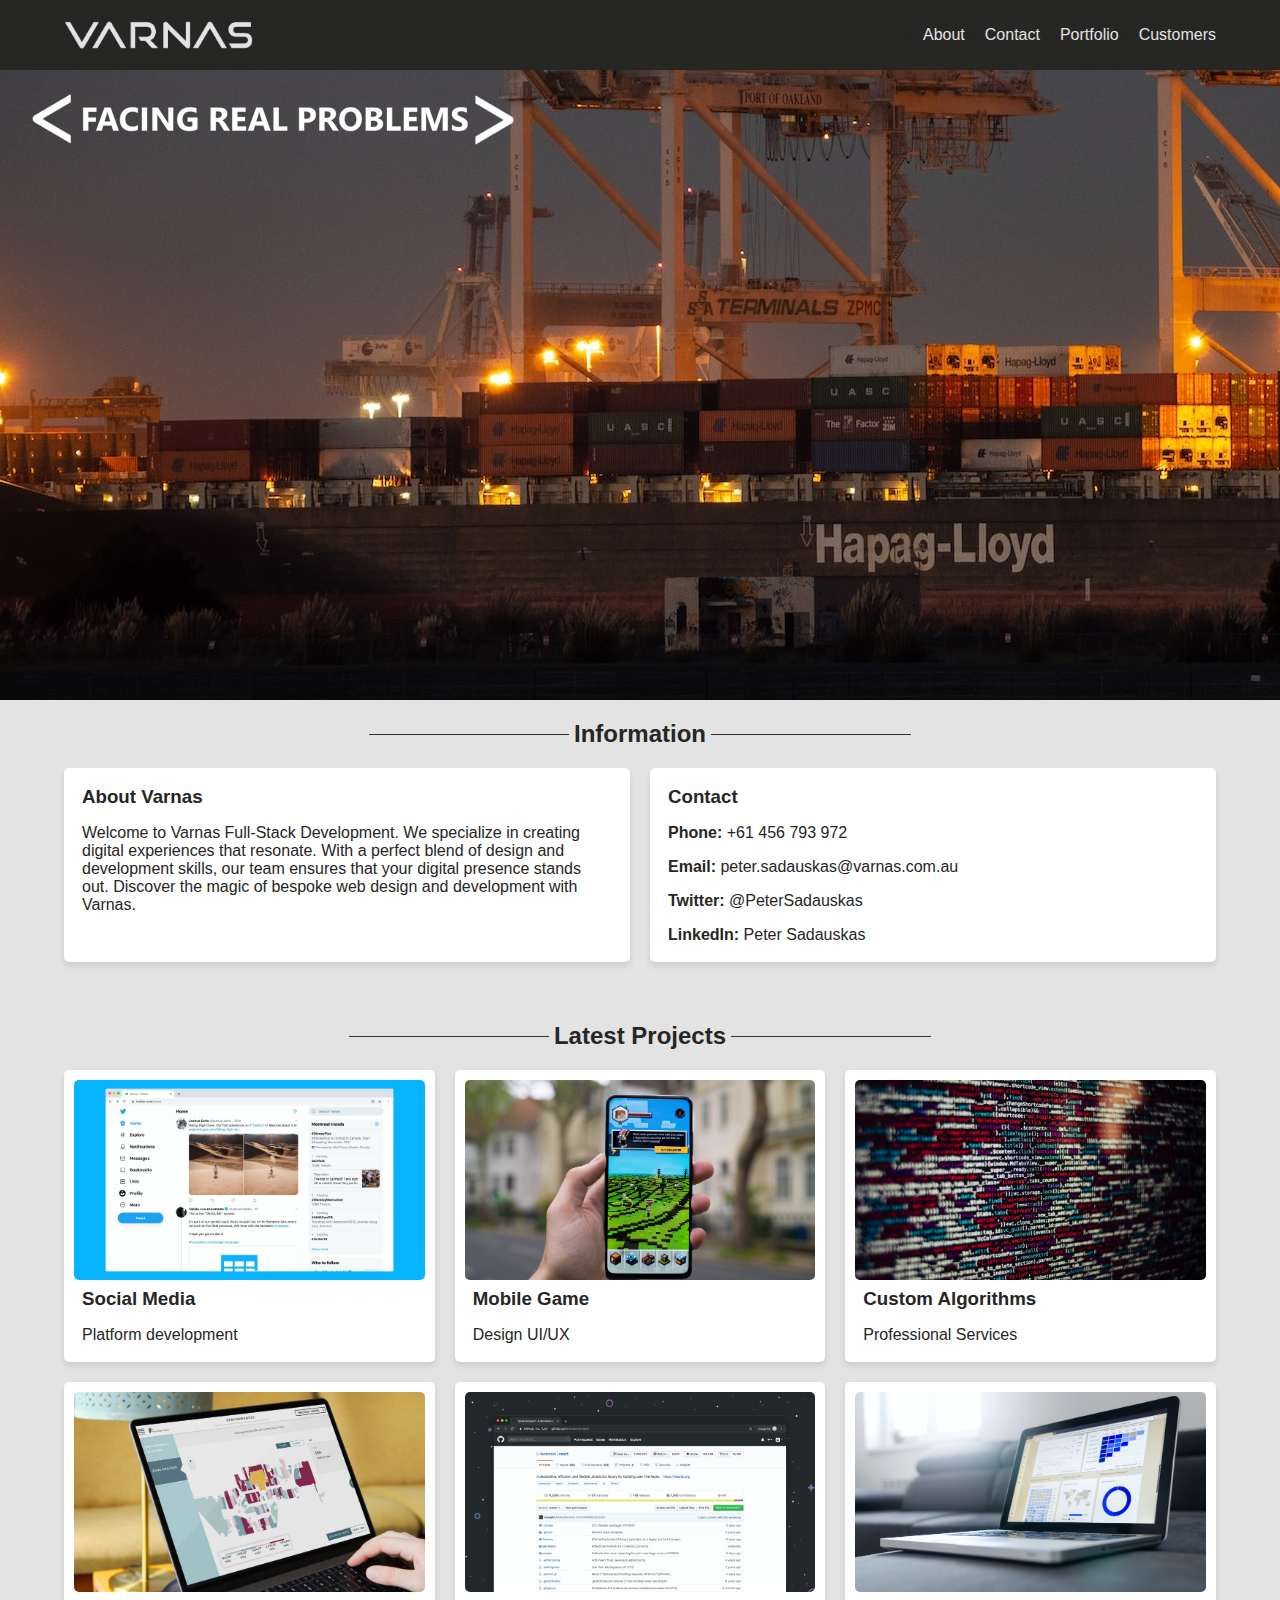
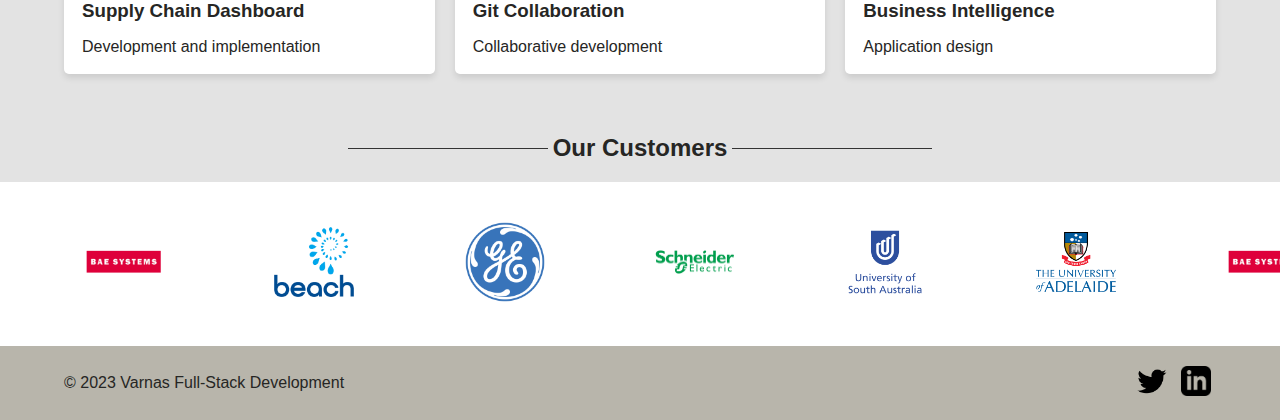
==== index.html @ 43243020 "Initial portfolio page build complete." ====
<!DOCTYPE html>
<html lang="en">

<head>
    <meta charset="UTF-8">
    <link rel="stylesheet" href="./assets/css/style.css">
    <meta name="viewport" content="width=device-width, initial-scale=1.0">
    <title>Varnas Full-Stack Development</title>
</head>

<body>
    <header>
        <!-- Company Logo -->
        <!-- TODO: Replace with your company logo -->
        <img src="./assets/images/logo/02 varnas-logo-mercury-mist.png" alt="Varnas Logo">

        <!-- Navigation Links -->
        <nav>
            <ul>
                <li><a href="#about-varnas">About</a></li>
                <li><a href="#about-varnas">Contact</a></li>
                <li><a href="#latest-projects">Portfolio</a></li>
                <li><a href="#customers">Customers</a></li>
            </ul>
        </nav>
    </header>

    <main>
        <!-- Hero Section: Split design - half developer, half designer -->
        <section id="hero">
            <!-- Developer Image -->
            <!-- TODO: Replace with your developer persona image -->
            <div class="developer">
                <img src="./assets/images/persona/supply-chain.jpg" alt="Developer Persona">
            </div>

            <!-- Designer Image -->
            <!-- TODO: Replace with your designer persona image -->
            <div class="designer top-image">
                <img src="./assets/images/persona/software.jpg" alt="Designer Persona">
            </div>
        </section>

        <!-- About Section -->

        <div class="heading-container">
            <div class="line"></div>
            <h2>Information</h2>
            <div class="line"></div>
        </div>

        <section id="about-varnas">
            <div class="about-varnas-grid">
                <!-- Each project box -->
                <div class="about-box">
                        <h3>About Varnas</h3>
                        <p>Welcome to Varnas Full-Stack Development. We specialize in creating digital experiences that resonate. With a perfect blend of design and development skills, our team ensures that your digital presence stands out. Discover the magic of bespoke web design and development with Varnas.</p>
                </div>

                <div class="about-box">
                    <h3>Contact</h3>
                    <p><strong>Phone:</strong> +61 456 793 972</p>
                    <p><strong>Email:</strong> <a href="peter.sadauskas@varnas.com.au">peter.sadauskas@varnas.com.au</a></p>
                    <p><strong>Twitter:</strong> <a href="https://twitter.com/PeterSadauskas" target="_blank">@PeterSadauskas</a></p>
                    <p><strong>LinkedIn:</strong> <a href="https://www.linkedin.com/in/peter-sadauskas-ab8177270/" target="_blank">Peter Sadauskas</a></p>
                </div>
            </div>
        </section>

        <!-- Latest Projects Section -->
        <section id="latest-projects">
            <div class="heading-container">
                <div class="line"></div>
                <h2>Latest Projects</h2>
                <div class="line"></div>
            </div>
            <div class="project-grid">
                <!-- Each project box -->
                <div class="project-box">
                    <a href="project-link.html">
                        <!-- TODO: Replace with your project thumbnail -->
                        <img src="./assets/images/projects/project-social-media-platform.jpg" alt="Social Media">
                        <h3>Social Media</h3>
                        <p>Platform development</p>
                    </a>
                </div>

                <div class="project-box">
                    <a href="project-link.html">
                        <!-- TODO: Replace with your project thumbnail -->
                        <img src="./assets/images/projects/project-mobile-game.jpg" alt="Mobile Game">
                        <h3>Mobile Game</h3>
                        <p>Design UI/UX</p>
                    </a>
                </div>

                <div class="project-box">
                    <a href="project-link.html">
                        <!-- TODO: Replace with your project thumbnail -->
                        <img src="./assets/images/projects/project-custom-algorithms.jpg" alt="Custom Algorithms">
                        <h3>Custom Algorithms</h3>
                        <p>Professional Services</p>
                    </a>
                </div>

                <div class="project-box">
                    <a href="project-link.html">
                        <!-- TODO: Replace with your project thumbnail -->
                        <img src="./assets/images/projects/project-sc-analysis.jpg" alt="Supply Chain Dashboard">
                        <h3>Supply Chain Dashboard</h3>
                        <p>Development and implementation</p>
                    </a>
                </div>

                <div class="project-box">
                    <a href="project-link.html">
                        <!-- TODO: Replace with your project thumbnail -->
                        <img src="./assets/images/projects/project-git-collaboration.jpg" alt="Git Collaboration">
                        <h3>Git Collaboration</h3>
                        <p>Collaborative development</p>
                    </a>
                </div>

                <div class="project-box">
                    <a href="project-link.html">
                        <!-- TODO: Replace with your project thumbnail -->
                        <img src="./assets/images/projects/project-dashboard-reporting.jpg" alt="Business Intelligence">
                        <h3>Business Intelligence</h3>
                        <p>Application design</p>
                    </a>
                </div>
            </div>
        </section>

        <!-- Customers Section -->
        <div class="heading-container">
            <div class="line"></div>
            <h2>Our Customers</h2>
            <div class="line"></div>
        </div>
        
        <section id="customers">

            <div class="slider">
                <!-- Each logo in the slider -->
                <div class="slide">
                    <img src="./assets/images/customer/bae-logo.png" alt="BAE Systems">
                </div>
                <div class="slide">
                    <img src="./assets/images/customer/beach-logo.png" alt="Beach Energy">
                </div>
                <div class="slide">
                    <img src="./assets/images/customer/ge-logo.png" alt="General Electric">
                </div>
                <div class="slide">
                    <img src="./assets/images/customer/schn-logo.png" alt="Schneider Electric">
                </div>
                <div class="slide">
                    <img src="./assets/images/customer/unisa-logo.png" alt="UniSA">
                </div>
                <div class="slide">
                    <img src="./assets/images/customer/adel-uni-logo.png" alt="Adelaide University">
                </div>
                <div class="slide">
                    <img src="./assets/images/customer/bae-logo.png" alt="BAE Systems">
                </div>
                <div class="slide">
                    <img src="./assets/images/customer/beach-logo.png" alt="Beach Energy">
                </div>
                <div class="slide">
                    <img src="./assets/images/customer/ge-logo.png" alt="General Electric">
                </div>
                <div class="slide">
                    <img src="./assets/images/customer/schn-logo.png" alt="Schneider Electric">
                </div>
                <div class="slide">
                    <img src="./assets/images/customer/unisa-logo.png" alt="UniSA">
                </div>
                <div class="slide">
                    <img src="./assets/images/customer/adel-uni-logo.png" alt="Adelaide University">
                </div>
                <!-- Add more slides as necessary -->
            </div>
        </section>

    </main>

    <footer>
        <!-- Copyright Information -->
        <p>© 2023 Varnas Full-Stack Development</p>
    
        <!-- Social Media Links -->
        <div class="social-links">
            <!-- TODO: Replace # with your actual Twitter link -->
            <a href="https://twitter.com/PeterSadauskas" target="_blank" rel="noopener noreferrer">
                <img src="./assets/images/logo/logo-twitter-black.png" alt="Twitter">
            </a>
            <!-- TODO: Replace # with your actual LinkedIn link -->
            <a href="https://www.linkedin.com/in/peter-sadauskas-ab8177270/" target="_blank" rel="noopener noreferrer">
                <img src="./assets/images/logo/linkedin-black.png" alt="LinkedIn">
            </a>
        </div>
    </footer>

    <!-- Linking the JavaScript file for the cursor-based effect -->
    <script src="./assets/java/hero.js"></script>
    <script src="./assets/java/smoothscroll.js"></script>
</body>

</html>
---- assets/css/style.css ----
/* Variables */
:root {
    --main-color: #262624;
    --secondary-color: #E3E3E3;
    --accent-color: #B8B5AB;
    --highlight-color: #A759FF;
    --background-white: #ffffff;
    --font-family: 'Commuters Sans', sans-serif;
}

/* Base Styles and Resets */
* {
    margin: 0;
    padding: 0;
    box-sizing: border-box;
    font-family: var(--font-family);
}

html, body {
    height: 100%;
}

body {
    display: flex;
    flex-direction: column;
    background-color: var(--secondary-color);
    color: var(--main-color);
}

main {
    flex: 1 0 auto;
}

a {
    text-decoration: none;
    color: inherit;
    transition: color 0.3s ease;
}

a:hover {
    color: var(--highlight-color);
}

/* Header */
header {
    display: flex;
    justify-content: space-between;
    align-items: center;
    padding: 20px 5%;
    background-color: var(--main-color);
}

header img {
    height: 30px;
}

nav ul {
    display: flex;
    gap: 20px;
}

nav ul li a {
    color: var(--secondary-color);
}

/* Hero Section */
#hero {
    position: relative;
    display: flex;
    align-items: center;
    justify-content: center;
    height: 70vh;
    overflow: hidden;
}

#hero .developer,
#hero .designer {
    position: absolute;
    top: 0;
    left: 0;
    width: 100%;
    height: 100%;
    object-fit: cover;
    transition: opacity 0.3s ease;
}

#hero .designer {
    opacity: 1;
    z-index: 1;  
}

#hero .developer {
    opacity: 1;
    z-index: 2;
}

#contact ul {
    list-style-type: none;
    padding: 0;
}

#contact li {
    margin-bottom: 10px;
}

/* About Section */
#about-varnas {
    padding: 0px 5%;
}

.about-varnas-grid {
    display: flex;
    flex-wrap: wrap;
    gap: 20px;
    justify-content: space-between;
}

.about-box {
    flex: 1 1 calc(50% - 20px);
    box-shadow: 0 4px 6px rgba(0, 0, 0, 0.1);
    overflow: hidden;
    border-radius: 5px;
    padding: 10px;
    transition: transform 0.3s ease;
    background-color: var(--background-white);
}

.about-box h3,
.about-box p {
    padding: 8px;
}

/* Latest Projects Section */
#latest-projects {
    padding: 40px 5%;
}

.project-grid {
    display: flex;
    flex-wrap: wrap;
    gap: 20px;
    justify-content: space-between;
}

.project-box {
    flex: 1 1 calc(33.333% - 20px);
    box-shadow: 0 4px 6px rgba(0, 0, 0, 0.1);
    overflow: hidden;
    border-radius: 5px;
    padding: 10px;
    transition: transform 0.3s ease;
    background-color: var(--background-white);
}

.project-box img {
    width: 100%;
    height: 200px;
    object-fit: cover;
    display: block;
    border-radius: 5px;
}

.project-box h3,
.project-box p {
    padding: 8px;
}

.project-box:hover {
    transform: scale(1.05);
}

/* Customers Section */
#customers {
    position: relative;
    padding: 20px 5%;
    background-color: var(--background-white);
    overflow: hidden; /* Hide the overflow so we don't see logos outside the slider area */
}

.heading-container {
    display: flex;
    align-items: center;
    justify-content: center; /* Center the entire content */
    text-align: center;
    padding: 20px;
}

.heading-container h2 {
    margin: 0 5px; /* Adds a little gap between the text and the lines */
}

.heading-container::before,
.heading-container::after {
    content: ''; /* Necessary for pseudo-elements */
    position: absolute;
    top: 50%; /* Position in the center vertically */
    width: 50%; /* Half the width of the container */
    height: 1px; /* Adjust thickness of the line */
    background-color: #333; /* Adjust the color */
}

.heading-container::before {
    left: 0; /* Positioned to the left */
    margin-right: 10px; /* Adds a small gap between the text and the line */
    transform: translateX(-100%); /* Moves it completely to the left */
}

.heading-container::after {
    right: 0; /* Positioned to the right */
    margin-left: 10px; /* Adds a small gap between the text and the line */
    transform: translateX(100%); /* Moves it completely to the right */
}

#customers h2 {
    
    padding: 0 10px; /* Adds some padding so the background color covers a bit of the line near the text */
   
}


.heading-container .line {
    flex-grow: 0; /* Don't let the line take all available space */
    flex-basis: 200px; /* This will be the default width of the line */
    height: 1px; /* Adjust thickness of the line */
    background-color: #333; /* Adjust the color */
}

.slider {
    display: flex;
    align-items: center;
    justify-content: flex-start; /* Start the logos from the left side */
    animation: scrollLogos 30s linear infinite; /* Apply the scrolling animation */
    width: calc(200% - 20px); /* Double the width to have a seamless loop */
}

.slider::-webkit-scrollbar {
    display: none; /* hide scrollbar for Chrome, Safari, Edge */
}

.slide {
    width: calc(16.666% - 20px); /* Divide by 6 since there are 6 logos */
    padding: 20px;
    box-sizing: border-box; /* Include padding in the width calculation */
}

.slide img {
    max-width: 80px;
    height: auto;
}

/* Footer */
footer {
    display: flex;
    justify-content: space-between;
    align-items: center;
    padding: 20px 5%;
    background-color: var(--accent-color);
    flex-shrink: 0;
}

footer p {
    margin: 0;
}

/* Social Media Links */
.social-links a img {
    margin: 0 5px;
    height: 30px; 
    width: auto;
    transition: filter 0.3s ease;
}

.social-links a:hover img {
    filter: brightness(1.2);
}

/* Responsive Media Queries */
@media screen and (max-width: 768px) {

    nav ul, footer {
        flex-direction: column;
        gap: 10px;
        align-items: center;
    }

    header, footer {
        padding: 20px 5%;
    }

    .project-box {
        flex: 1 1 calc(50% - 10px);
    }
}

@keyframes scrollLogos {
    0% {
        transform: translateX(0);
    }
    100% {
        transform: translateX(-50%);
    }
}
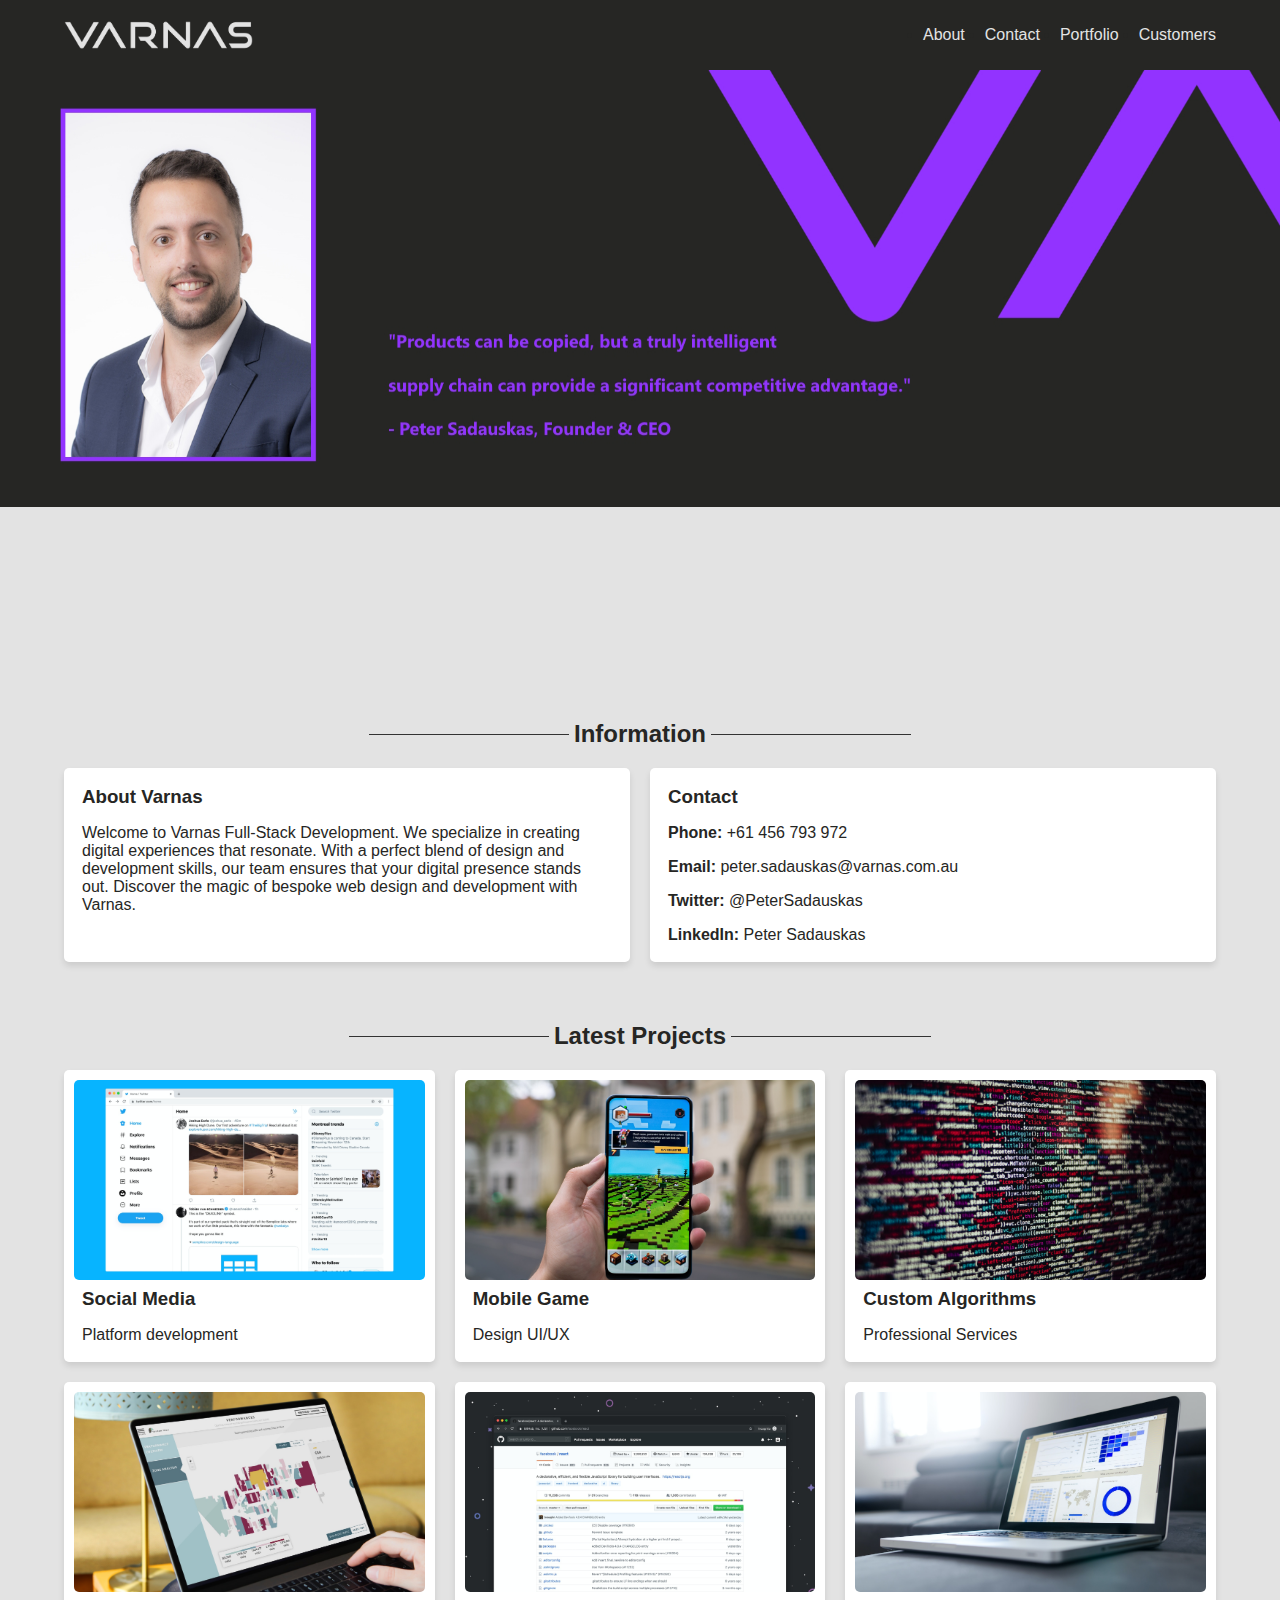
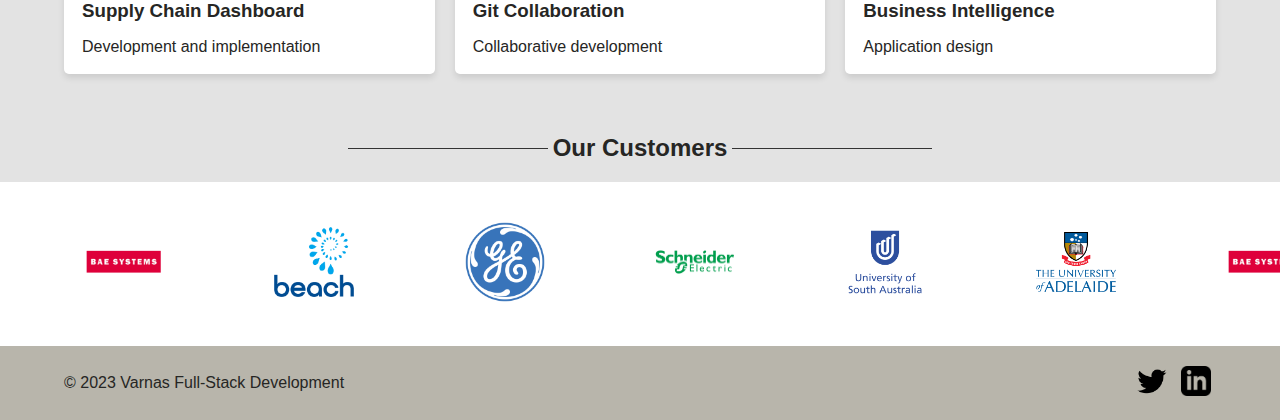
==== commit a53383cd: "Added profile picture to hero section." ====
--- a/index.html
+++ b/index.html
@@ -27,7 +27,8 @@
 
     <main>
         <!-- Hero Section: Split design - half developer, half designer -->
-        <section id="hero">
+
+        <section id="hero" class="heading-container">
             <!-- Developer Image -->
             <!-- TODO: Replace with your developer persona image -->
             <div class="developer">
@@ -40,6 +41,7 @@
                 <img src="./assets/images/persona/software.jpg" alt="Designer Persona">
             </div>
         </section>
+
 
         <!-- About Section -->
 
@@ -60,7 +62,7 @@
                 <div class="about-box">
                     <h3>Contact</h3>
                     <p><strong>Phone:</strong> +61 456 793 972</p>
-                    <p><strong>Email:</strong> <a href="peter.sadauskas@varnas.com.au">peter.sadauskas@varnas.com.au</a></p>
+                    <p><strong>Email:</strong> <a href="mailto:peter.sadauskas@varnas.com.au">peter.sadauskas@varnas.com.au</a></p>
                     <p><strong>Twitter:</strong> <a href="https://twitter.com/PeterSadauskas" target="_blank">@PeterSadauskas</a></p>
                     <p><strong>LinkedIn:</strong> <a href="https://www.linkedin.com/in/peter-sadauskas-ab8177270/" target="_blank">Peter Sadauskas</a></p>
                 </div>
--- a/assets/css/style.css
+++ b/assets/css/style.css
@@ -64,6 +64,11 @@
 }
 
 /* Hero Section */
+.hero {
+    background-color: red;
+    padding: 2rem 2rem 1rem;  /* Adjusted bottom padding */
+}
+
 #hero {
     position: relative;
     display: flex;
@@ -80,7 +85,7 @@
     left: 0;
     width: 100%;
     height: 100%;
-    object-fit: cover;
+    object-fit: contain; /* Ensure image maintains its aspect ratio */
     transition: opacity 0.3s ease;
 }
 
@@ -92,6 +97,13 @@
 #hero .developer {
     opacity: 1;
     z-index: 2;
+}
+
+#hero .developer img,
+#hero .designer img {
+    width: 100%; 
+    height: auto; 
+    object-fit: contain; 
 }
 
 #contact ul {
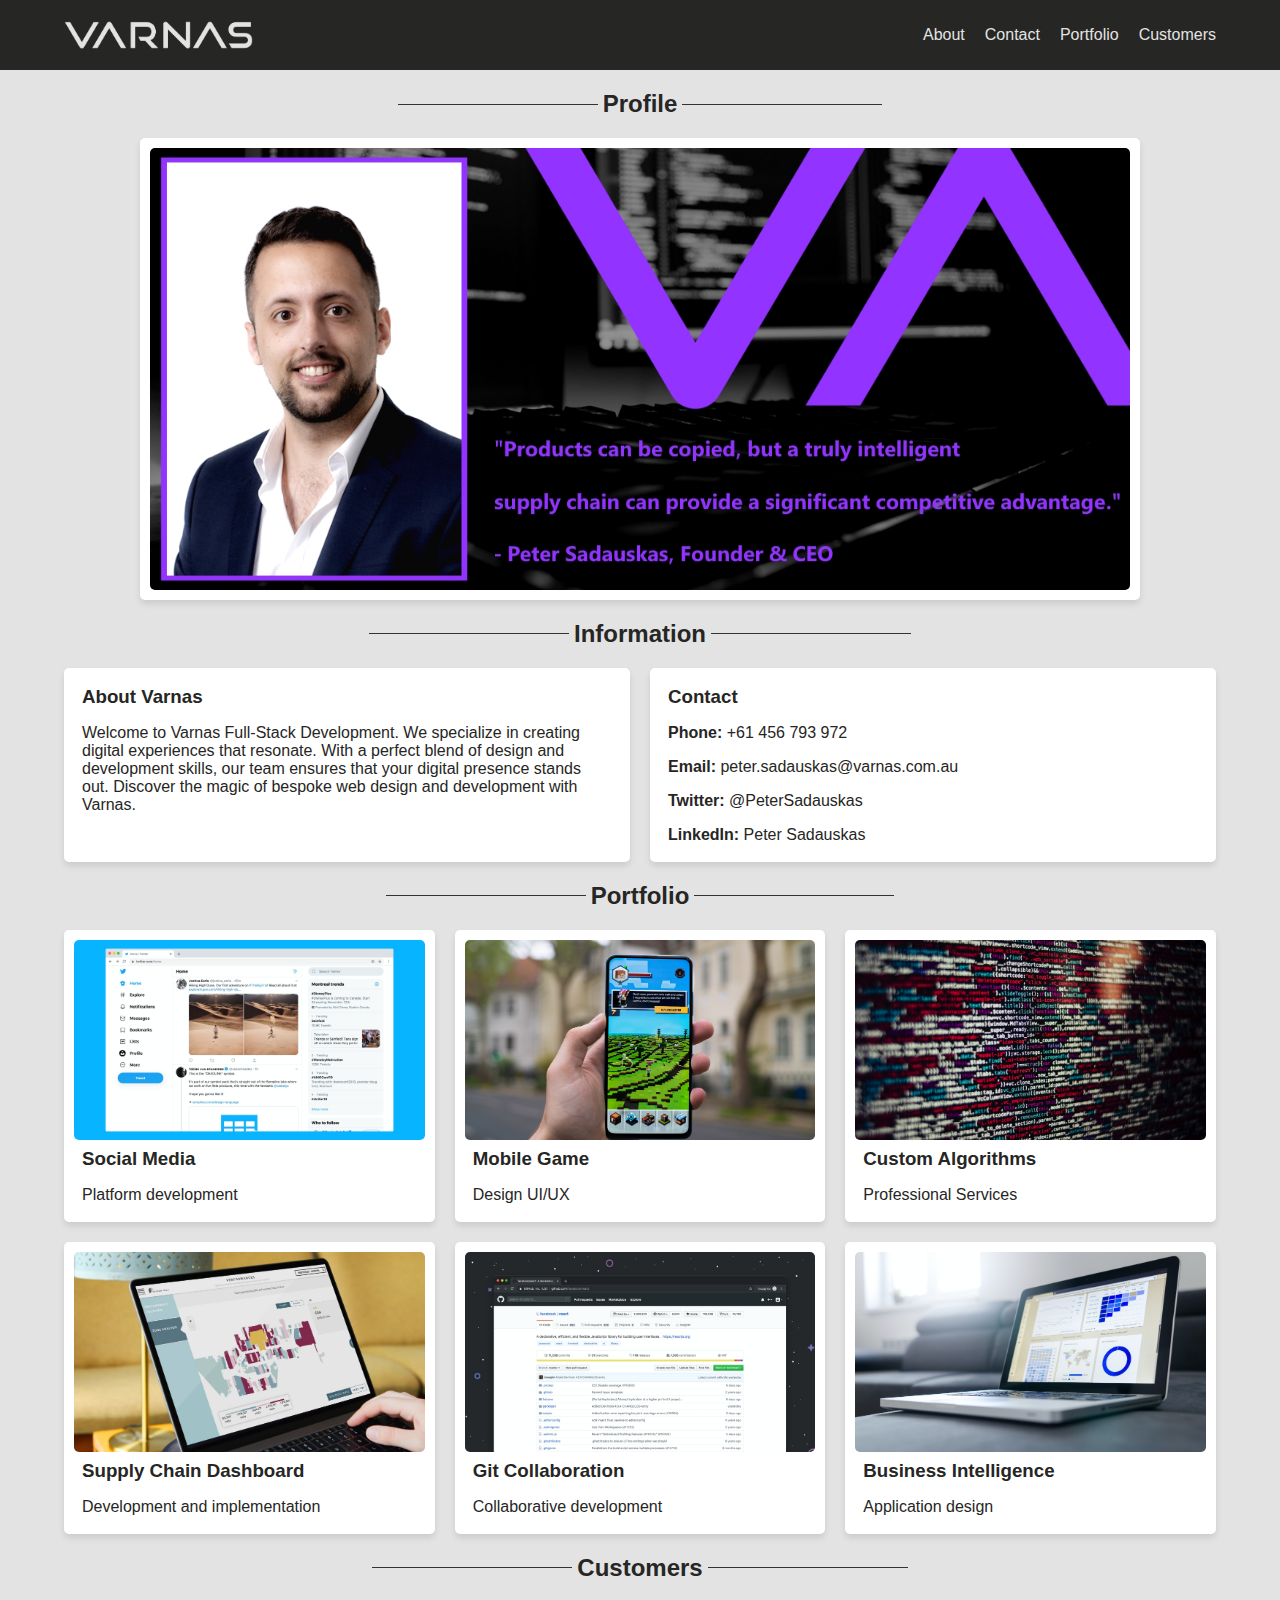
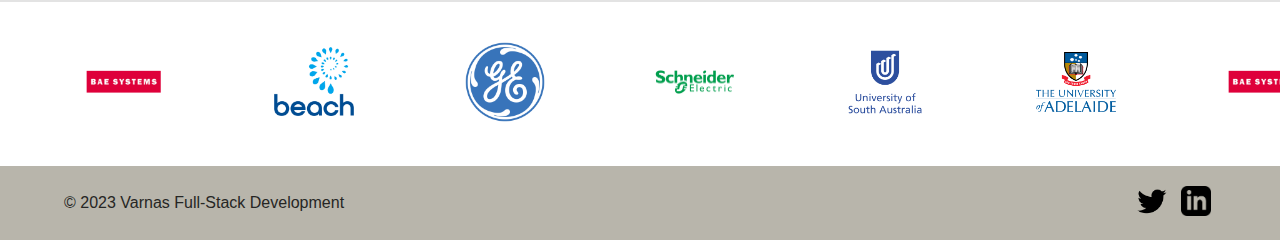
==== commit 2f35c57a: "Applied appropriate styles to profile and updated headers." ====
--- a/index.html
+++ b/index.html
@@ -28,18 +28,16 @@
     <main>
         <!-- Hero Section: Split design - half developer, half designer -->
 
-        <section id="hero" class="heading-container">
-            <!-- Developer Image -->
-            <!-- TODO: Replace with your developer persona image -->
-            <div class="developer">
-                <img src="./assets/images/persona/supply-chain.jpg" alt="Developer Persona">
-            </div>
-
-            <!-- Designer Image -->
-            <!-- TODO: Replace with your designer persona image -->
-            <div class="designer top-image">
-                <img src="./assets/images/persona/software.jpg" alt="Designer Persona">
-            </div>
+        <div class="heading-container">
+            <div class="line"></div>
+            <h2>Profile</h2>
+            <div class="line"></div>
+        </div>
+
+        <section class="profile-box">
+
+            <img src="./assets/images/persona/Profile.jpg" alt="Developer Persona">
+
         </section>
 
 
@@ -73,7 +71,7 @@
         <section id="latest-projects">
             <div class="heading-container">
                 <div class="line"></div>
-                <h2>Latest Projects</h2>
+                <h2>Portfolio</h2>
                 <div class="line"></div>
             </div>
             <div class="project-grid">
@@ -137,7 +135,7 @@
         <!-- Customers Section -->
         <div class="heading-container">
             <div class="line"></div>
-            <h2>Our Customers</h2>
+            <h2>Customers</h2>
             <div class="line"></div>
         </div>
         
--- a/assets/css/style.css
+++ b/assets/css/style.css
@@ -64,6 +64,27 @@
 }
 
 /* Hero Section */
+
+.profile-box {
+    max-width: 1000px;
+    margin: auto;
+    flex: 1 1 calc(50% - 20px);
+    box-shadow: 0 4px 6px rgba(0, 0, 0, 0.1);
+    overflow: hidden;
+    border-radius: 5px;
+    padding: 10px;
+    transition: transform 0.3s ease;
+    background-color: var(--background-white);
+}
+
+.profile-box img {
+    width: 100%;
+    height: auto;
+    object-fit: cover;
+    display: block;
+    border-radius: 5px;
+}
+
 .hero {
     background-color: red;
     padding: 2rem 2rem 1rem;  /* Adjusted bottom padding */
@@ -144,7 +165,7 @@
 
 /* Latest Projects Section */
 #latest-projects {
-    padding: 40px 5%;
+    padding: 0 5%;
 }
 
 .project-grid {
@@ -287,6 +308,13 @@
 }
 
 /* Responsive Media Queries */
+@media screen and (max-width: 1000px) {
+    .profile-box {
+        margin-left: 5%;
+        margin-right: 5%;
+    }
+}
+
 @media screen and (max-width: 768px) {
 
     nav ul, footer {
@@ -299,9 +327,18 @@
         padding: 20px 5%;
     }
 
+    .heading-container {
+        flex: 1 1 100%;
+    }
+
+    .about-box {
+        flex: 1 1 100%;
+    }
+
     .project-box {
-        flex: 1 1 calc(50% - 10px);
-    }
+        flex: 1 1 100%;
+    }
+
 }
 
 @keyframes scrollLogos {
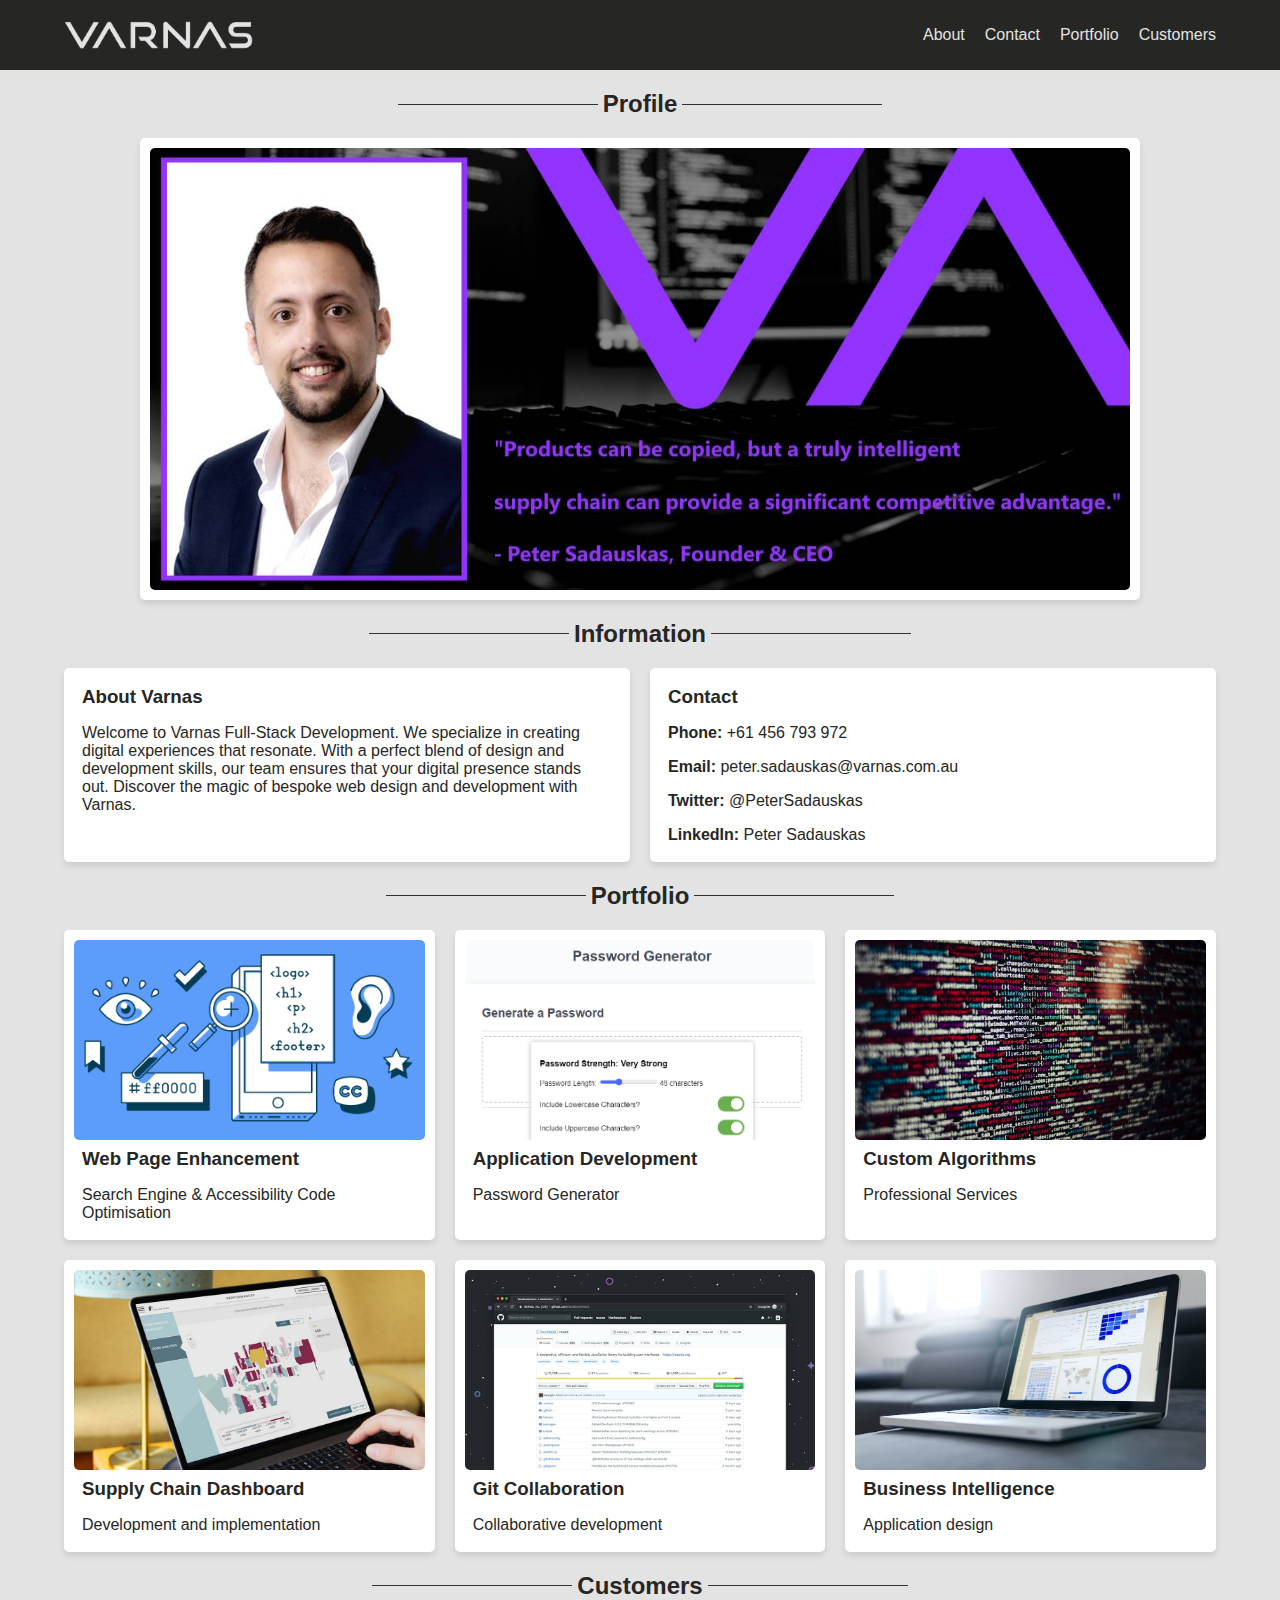
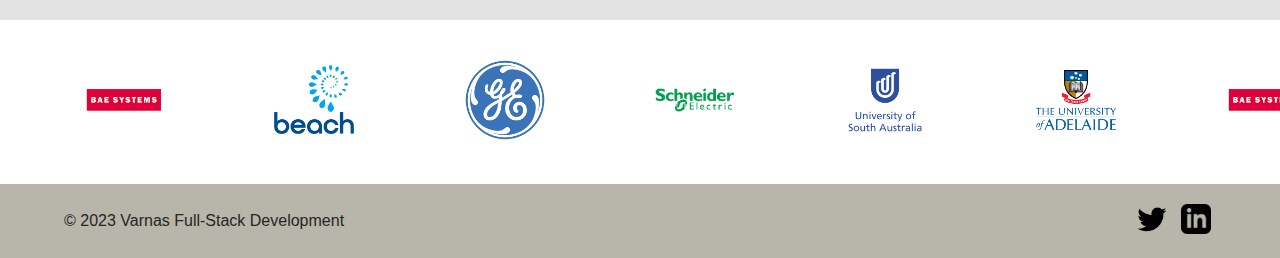
==== commit 06641bab: "Added challenge 1 & 3 to the main page and updated links." ====
--- a/index.html
+++ b/index.html
@@ -2,19 +2,34 @@
 <html lang="en">
 
 <head>
+
+    <!-- Meta and charset declarations -->
+
     <meta charset="UTF-8">
+    <meta name="viewport" content="width=device-width, initial-scale=1.0">
+
+    <!-- External stylesheet link -->
+
     <link rel="stylesheet" href="./assets/css/style.css">
-    <meta name="viewport" content="width=device-width, initial-scale=1.0">
+
+    <!-- Website icon -->
+
+    <link rel="icon" href="./assets/images/logo/favicon.png" type="image/png">
+    
+    <!-- Website title -->
+
     <title>Varnas Full-Stack Development</title>
 </head>
 
 <body>
     <header>
+
         <!-- Company Logo -->
-        <!-- TODO: Replace with your company logo -->
+
         <img src="./assets/images/logo/02 varnas-logo-mercury-mist.png" alt="Varnas Logo">
 
-        <!-- Navigation Links -->
+        <!-- Navigation menu -->
+
         <nav>
             <ul>
                 <li><a href="#about-varnas">About</a></li>
@@ -26,7 +41,7 @@
     </header>
 
     <main>
-        <!-- Hero Section: Split design - half developer, half designer -->
+        <!-- Profile Section -->
 
         <div class="heading-container">
             <div class="line"></div>
@@ -35,13 +50,10 @@
         </div>
 
         <section class="profile-box">
-
             <img src="./assets/images/persona/Profile.jpg" alt="Developer Persona">
-
-        </section>
-
-
-        <!-- About Section -->
+        </section>
+
+        <!-- About & Contact Info section -->
 
         <div class="heading-container">
             <div class="line"></div>
@@ -51,14 +63,21 @@
 
         <section id="about-varnas">
             <div class="about-varnas-grid">
-                <!-- Each project box -->
+
+                <!-- About Varnas information -->
+
                 <div class="about-box">
                         <h3>About Varnas</h3>
                         <p>Welcome to Varnas Full-Stack Development. We specialize in creating digital experiences that resonate. With a perfect blend of design and development skills, our team ensures that your digital presence stands out. Discover the magic of bespoke web design and development with Varnas.</p>
                 </div>
 
+                <!-- Contact Information -->
+
                 <div class="about-box">
                     <h3>Contact</h3>
+
+                    <!-- Various contact details with links where applicable -->
+
                     <p><strong>Phone:</strong> +61 456 793 972</p>
                     <p><strong>Email:</strong> <a href="mailto:peter.sadauskas@varnas.com.au">peter.sadauskas@varnas.com.au</a></p>
                     <p><strong>Twitter:</strong> <a href="https://twitter.com/PeterSadauskas" target="_blank">@PeterSadauskas</a></p>
@@ -67,7 +86,8 @@
             </div>
         </section>
 
-        <!-- Latest Projects Section -->
+        <!-- Portfolio section -->
+
         <section id="latest-projects">
             <div class="heading-container">
                 <div class="line"></div>
@@ -75,28 +95,27 @@
                 <div class="line"></div>
             </div>
             <div class="project-grid">
-                <!-- Each project box -->
-                <div class="project-box">
-                    <a href="project-link.html">
-                        <!-- TODO: Replace with your project thumbnail -->
-                        <img src="./assets/images/projects/project-social-media-platform.jpg" alt="Social Media">
-                        <h3>Social Media</h3>
-                        <p>Platform development</p>
-                    </a>
-                </div>
-
-                <div class="project-box">
-                    <a href="project-link.html">
-                        <!-- TODO: Replace with your project thumbnail -->
-                        <img src="./assets/images/projects/project-mobile-game.jpg" alt="Mobile Game">
-                        <h3>Mobile Game</h3>
-                        <p>Design UI/UX</p>
-                    </a>
-                </div>
-
-                <div class="project-box">
-                    <a href="project-link.html">
-                        <!-- TODO: Replace with your project thumbnail -->
+
+                <!-- Individual portfolio projects with details and links -->
+
+                <div class="project-box">
+                    <a href="https://kobayashikerfuffle.github.io/bc-challenge-01/">
+                        <img src="./assets/images/projects/accessibility-design-code.png" alt="Web Page Enhancement">
+                        <h3>Web Page Enhancement</h3>
+                        <p>Search Engine & Accessibility Code Optimisation</p>
+                    </a>
+                </div>
+
+                <div class="project-box">
+                    <a href="https://kobayashikerfuffle.github.io/varnas-password-generator/">
+                        <img src="./assets/images/projects/password-generator.png" alt="Application Development">
+                        <h3>Application Development</h3>
+                        <p>Password Generator</p>
+                    </a>
+                </div>
+
+                <div class="project-box">
+                    <a href="placeholder.html">
                         <img src="./assets/images/projects/project-custom-algorithms.jpg" alt="Custom Algorithms">
                         <h3>Custom Algorithms</h3>
                         <p>Professional Services</p>
@@ -104,8 +123,7 @@
                 </div>
 
                 <div class="project-box">
-                    <a href="project-link.html">
-                        <!-- TODO: Replace with your project thumbnail -->
+                    <a href="placeholder.html">
                         <img src="./assets/images/projects/project-sc-analysis.jpg" alt="Supply Chain Dashboard">
                         <h3>Supply Chain Dashboard</h3>
                         <p>Development and implementation</p>
@@ -113,8 +131,7 @@
                 </div>
 
                 <div class="project-box">
-                    <a href="project-link.html">
-                        <!-- TODO: Replace with your project thumbnail -->
+                    <a href="placeholder.html">
                         <img src="./assets/images/projects/project-git-collaboration.jpg" alt="Git Collaboration">
                         <h3>Git Collaboration</h3>
                         <p>Collaborative development</p>
@@ -122,8 +139,7 @@
                 </div>
 
                 <div class="project-box">
-                    <a href="project-link.html">
-                        <!-- TODO: Replace with your project thumbnail -->
+                    <a href="placeholder.html">
                         <img src="./assets/images/projects/project-dashboard-reporting.jpg" alt="Business Intelligence">
                         <h3>Business Intelligence</h3>
                         <p>Application design</p>
@@ -132,7 +148,8 @@
             </div>
         </section>
 
-        <!-- Customers Section -->
+        <!-- Customers/clients section -->
+
         <div class="heading-container">
             <div class="line"></div>
             <h2>Customers</h2>
@@ -141,8 +158,12 @@
         
         <section id="customers">
 
+            <!-- Slider showcasing client logos -->
+
             <div class="slider">
+
                 <!-- Each logo in the slider -->
+
                 <div class="slide">
                     <img src="./assets/images/customer/bae-logo.png" alt="BAE Systems">
                 </div>
@@ -179,30 +200,32 @@
                 <div class="slide">
                     <img src="./assets/images/customer/adel-uni-logo.png" alt="Adelaide University">
                 </div>
-                <!-- Add more slides as necessary -->
+
             </div>
         </section>
 
     </main>
 
     <footer>
+
         <!-- Copyright Information -->
+
         <p>© 2023 Varnas Full-Stack Development</p>
     
         <!-- Social Media Links -->
+
         <div class="social-links">
-            <!-- TODO: Replace # with your actual Twitter link -->
             <a href="https://twitter.com/PeterSadauskas" target="_blank" rel="noopener noreferrer">
                 <img src="./assets/images/logo/logo-twitter-black.png" alt="Twitter">
             </a>
-            <!-- TODO: Replace # with your actual LinkedIn link -->
             <a href="https://www.linkedin.com/in/peter-sadauskas-ab8177270/" target="_blank" rel="noopener noreferrer">
                 <img src="./assets/images/logo/linkedin-black.png" alt="LinkedIn">
             </a>
         </div>
     </footer>
 
-    <!-- Linking the JavaScript file for the cursor-based effect -->
+    <!-- Linking the JavaScript files -->
+
     <script src="./assets/java/hero.js"></script>
     <script src="./assets/java/smoothscroll.js"></script>
 </body>
--- a/assets/css/style.css
+++ b/assets/css/style.css
@@ -1,4 +1,5 @@
 /* Variables */
+
 :root {
     --main-color: #262624;
     --secondary-color: #E3E3E3;
@@ -8,7 +9,8 @@
     --font-family: 'Commuters Sans', sans-serif;
 }
 
-/* Base Styles and Resets */
+/* General and Reset Styles */
+
 * {
     margin: 0;
     padding: 0;
@@ -41,7 +43,8 @@
     color: var(--highlight-color);
 }
 
-/* Header */
+/* Header section */
+
 header {
     display: flex;
     justify-content: space-between;
@@ -63,7 +66,7 @@
     color: var(--secondary-color);
 }
 
-/* Hero Section */
+/* Profile section */
 
 .profile-box {
     max-width: 1000px;
@@ -85,47 +88,7 @@
     border-radius: 5px;
 }
 
-.hero {
-    background-color: red;
-    padding: 2rem 2rem 1rem;  /* Adjusted bottom padding */
-}
-
-#hero {
-    position: relative;
-    display: flex;
-    align-items: center;
-    justify-content: center;
-    height: 70vh;
-    overflow: hidden;
-}
-
-#hero .developer,
-#hero .designer {
-    position: absolute;
-    top: 0;
-    left: 0;
-    width: 100%;
-    height: 100%;
-    object-fit: contain; /* Ensure image maintains its aspect ratio */
-    transition: opacity 0.3s ease;
-}
-
-#hero .designer {
-    opacity: 1;
-    z-index: 1;  
-}
-
-#hero .developer {
-    opacity: 1;
-    z-index: 2;
-}
-
-#hero .developer img,
-#hero .designer img {
-    width: 100%; 
-    height: auto; 
-    object-fit: contain; 
-}
+/* About & Contact Section */
 
 #contact ul {
     list-style-type: none;
@@ -136,7 +99,7 @@
     margin-bottom: 10px;
 }
 
-/* About Section */
+
 #about-varnas {
     padding: 0px 5%;
 }
@@ -163,7 +126,8 @@
     padding: 8px;
 }
 
-/* Latest Projects Section */
+/* Portfolio Section */
+
 #latest-projects {
     padding: 0 5%;
 }
@@ -203,77 +167,78 @@
 }
 
 /* Customers Section */
+
 #customers {
     position: relative;
     padding: 20px 5%;
     background-color: var(--background-white);
-    overflow: hidden; /* Hide the overflow so we don't see logos outside the slider area */
+    overflow: hidden; 
 }
 
 .heading-container {
     display: flex;
     align-items: center;
-    justify-content: center; /* Center the entire content */
+    justify-content: center; 
     text-align: center;
     padding: 20px;
 }
 
 .heading-container h2 {
-    margin: 0 5px; /* Adds a little gap between the text and the lines */
+    margin: 0 5px; 
 }
 
 .heading-container::before,
 .heading-container::after {
-    content: ''; /* Necessary for pseudo-elements */
+    content: ''; 
     position: absolute;
-    top: 50%; /* Position in the center vertically */
-    width: 50%; /* Half the width of the container */
-    height: 1px; /* Adjust thickness of the line */
-    background-color: #333; /* Adjust the color */
+    top: 50%; 
+    width: 50%; 
+    height: 1px; 
+    background-color: #333; 
 }
 
 .heading-container::before {
-    left: 0; /* Positioned to the left */
-    margin-right: 10px; /* Adds a small gap between the text and the line */
-    transform: translateX(-100%); /* Moves it completely to the left */
+    left: 0; 
+    margin-right: 10px; 
+    transform: translateX(-100%); 
 }
 
 .heading-container::after {
-    right: 0; /* Positioned to the right */
-    margin-left: 10px; /* Adds a small gap between the text and the line */
-    transform: translateX(100%); /* Moves it completely to the right */
+    right: 0; 
+    margin-left: 10px; 
+    transform: translateX(100%); 
 }
 
 #customers h2 {
     
-    padding: 0 10px; /* Adds some padding so the background color covers a bit of the line near the text */
+    padding: 0 10px; 
    
 }
 
 
 .heading-container .line {
-    flex-grow: 0; /* Don't let the line take all available space */
-    flex-basis: 200px; /* This will be the default width of the line */
-    height: 1px; /* Adjust thickness of the line */
-    background-color: #333; /* Adjust the color */
+    flex-grow: 0; 
+    flex-basis: 200px; 
+    height: 1px; 
+    background-color: #333; 
 }
 
 .slider {
     display: flex;
     align-items: center;
-    justify-content: flex-start; /* Start the logos from the left side */
-    animation: scrollLogos 30s linear infinite; /* Apply the scrolling animation */
-    width: calc(200% - 20px); /* Double the width to have a seamless loop */
+    justify-content: flex-start; 
+    animation: scrollLogos 30s linear infinite; 
+    width: calc(200% - 20px); 
 }
 
 .slider::-webkit-scrollbar {
-    display: none; /* hide scrollbar for Chrome, Safari, Edge */
+    display: none; 
 }
 
 .slide {
-    width: calc(16.666% - 20px); /* Divide by 6 since there are 6 logos */
+    width: calc(16.666% - 20px); 
     padding: 20px;
-    box-sizing: border-box; /* Include padding in the width calculation */
+    box-sizing: border-box; 
 }
 
 .slide img {
@@ -282,6 +247,7 @@
 }
 
 /* Footer */
+
 footer {
     display: flex;
     justify-content: space-between;
@@ -296,6 +262,7 @@
 }
 
 /* Social Media Links */
+
 .social-links a img {
     margin: 0 5px;
     height: 30px; 
@@ -307,7 +274,45 @@
     filter: brightness(1.2);
 }
 
+/* Placeholder page styles */
+
+.placeholder-container {
+    max-width: 800px;
+    margin: 50px auto;
+    padding: 20px;
+    text-align: center;
+    border: 1px solid #e0e0e0;
+    box-shadow: 0 2px 5px rgba(0,0,0,0.1);
+}
+
+.placeholder-container h1 {
+    color: #333;
+    font-size: 24px;
+    margin-bottom: 20px;
+}
+
+.placeholder-container p {
+    font-size: 18px;
+    color: #666;
+    line-height: 1.6;
+    margin-bottom: 20px;
+}
+
+.placeholder-container a {
+    display: inline-block;
+    padding: 10px 20px;
+    background-color: #007bff;
+    color: #fff;
+    text-decoration: none;
+    border-radius: 5px;
+}
+
+.placeholder-container a:hover {
+    background-color: #0056b3;
+}
+
 /* Responsive Media Queries */
+
 @media screen and (max-width: 1000px) {
     .profile-box {
         margin-left: 5%;
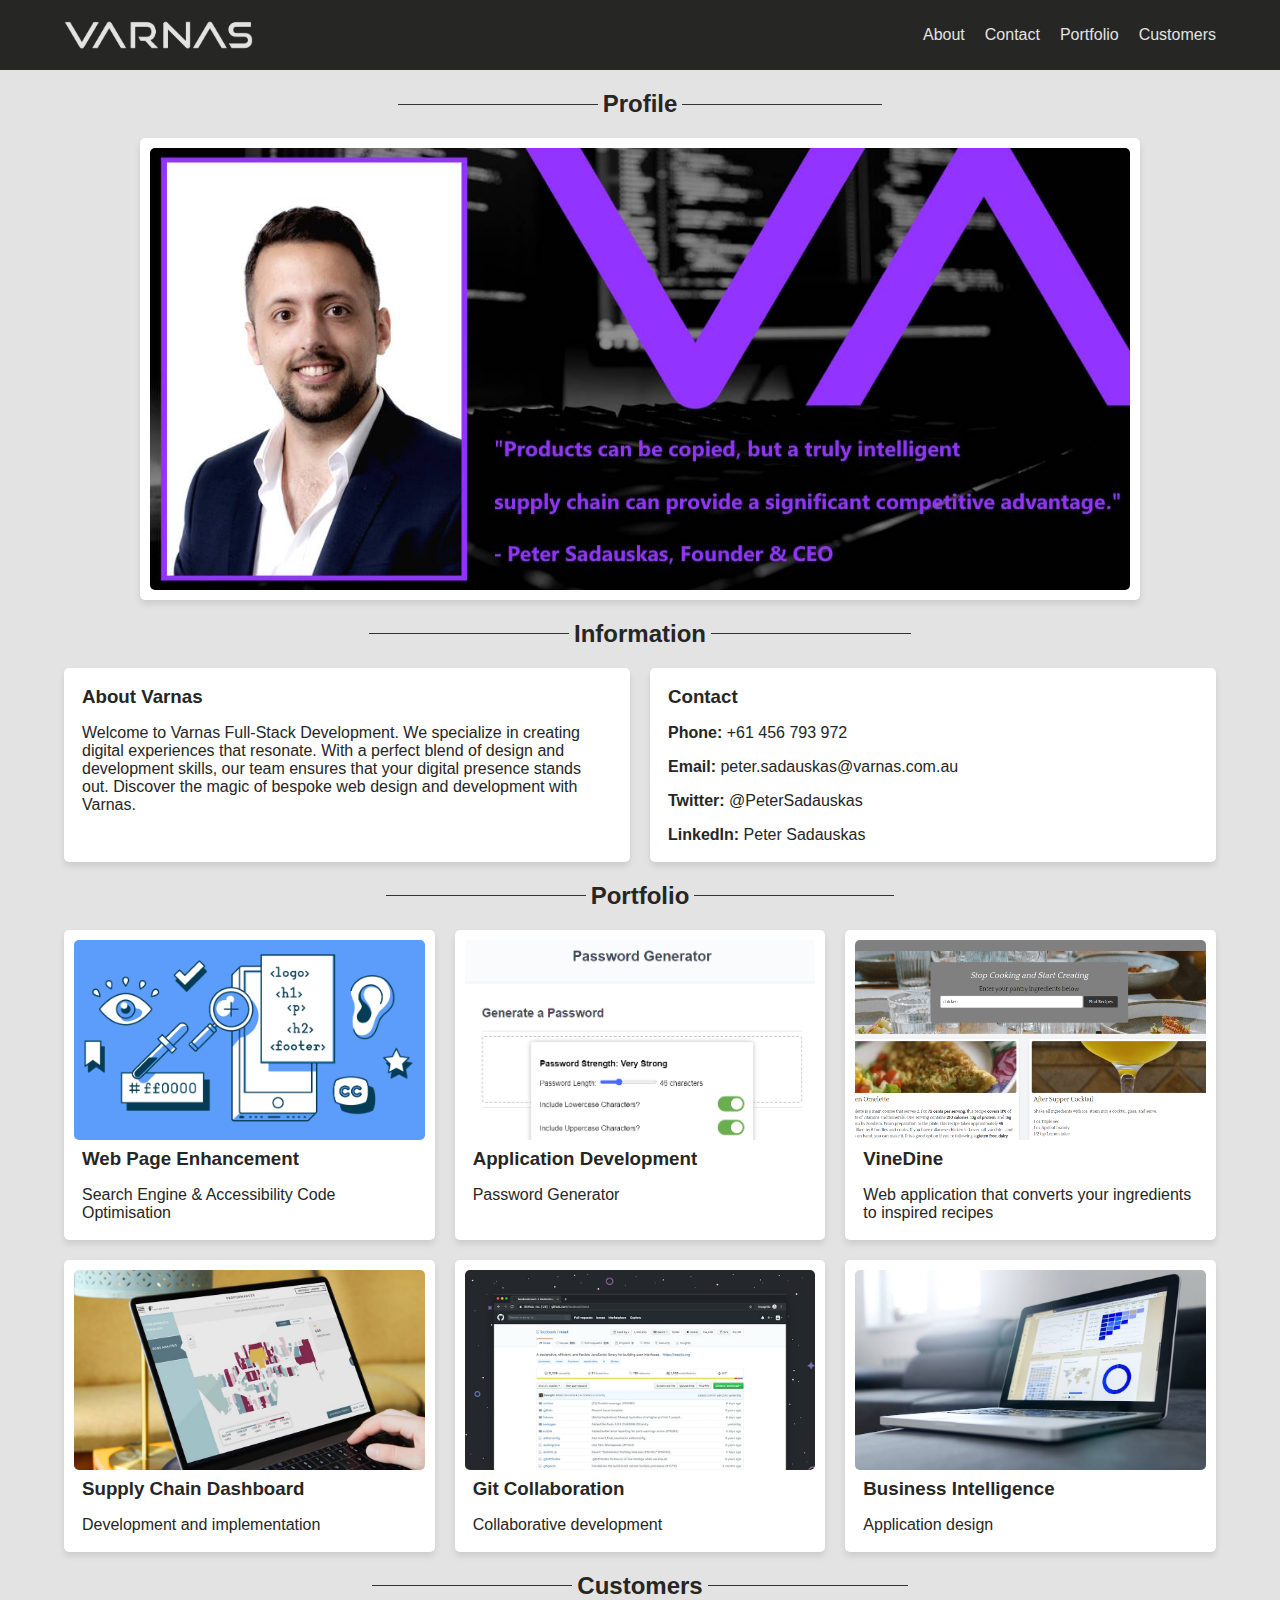
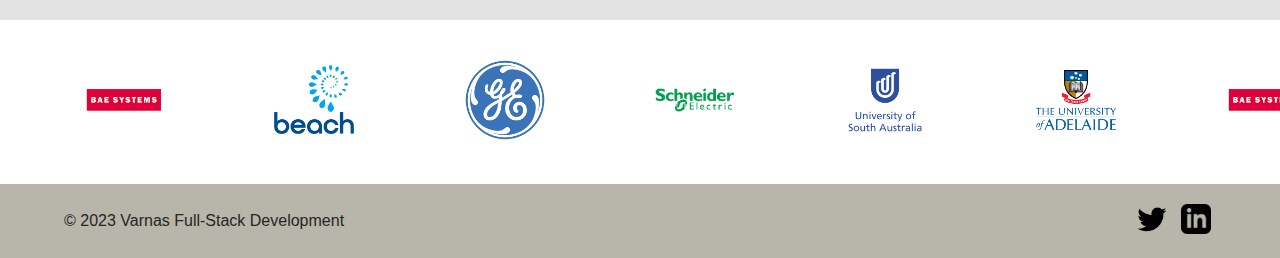
==== commit 1242f9da: "Added vinedine project." ====
--- a/index.html
+++ b/index.html
@@ -115,10 +115,10 @@
                 </div>
 
                 <div class="project-box">
-                    <a href="placeholder.html">
-                        <img src="./assets/images/projects/project-custom-algorithms.jpg" alt="Custom Algorithms">
-                        <h3>Custom Algorithms</h3>
-                        <p>Professional Services</p>
+                    <a href="https://gigeej.github.io/VineDine/">
+                        <img src="./assets/images/projects/screenshot-vinedine.png" alt="VineDine">
+                        <h3>VineDine</h3>
+                        <p>Web application that converts your ingredients to inspired recipes</p>
                     </a>
                 </div>
 
